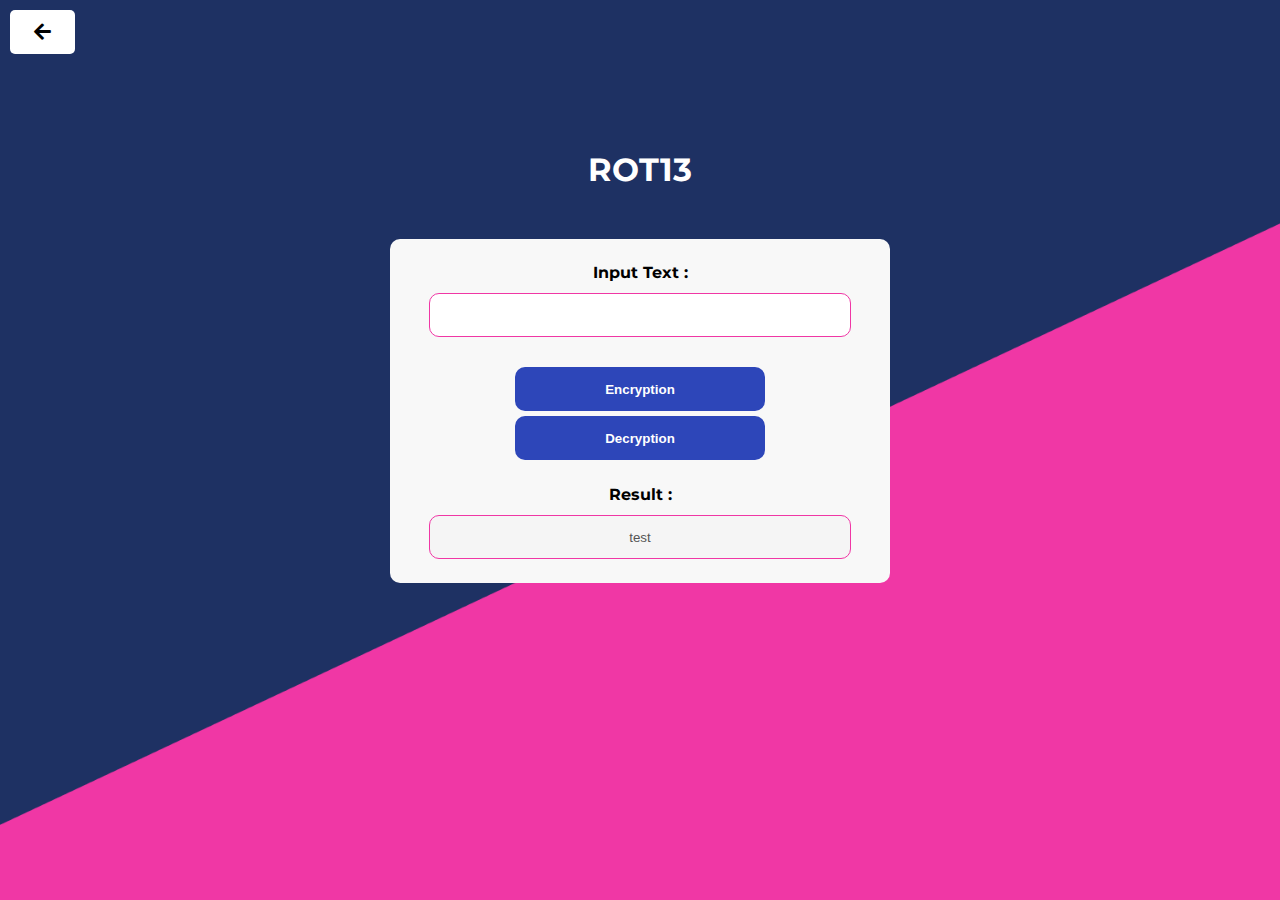
==== views/rot13.html @ 33b98b43 "add all user interface" ====
<!DOCTYPE html>
<html lang="en">
<head>
  <meta charset="UTF-8">
  <meta http-equiv="X-UA-Compatible" content="IE=edge">
  <meta name="viewport" content="width=device-width, initial-scale=1.0">
  <link rel="stylesheet" href="https://cdnjs.cloudflare.com/ajax/libs/font-awesome/5.15.4/css/all.min.css">
  <link rel="stylesheet" href="../src/css/style.css">
  <title>ROT13 Cipher</title>
</head>
<body>
  <div class="background"></div>
  <a href="/index.html" class="back" aria-label="Back to Homepage">
    <i class="fas fa-arrow-left"></i>
  </a>
  <main>
    <h1>ROT13</h1>
    <div class="container dflex">
      <div class="card size-xl">
        <div class="input-group marbot">
          <label for="input_text">Input Text : </label>
          <input type="text" id="input_text">
        </div>
        
        <button id="encryption" name="rot13" class="button">Encryption</button>
        <button id="decryption" name="rot13" class="button">Decryption</button>

        <div class="input-group result">
          <label for="input_text">Result : </label>
          <input type="text" id="input_text" value="test" disabled>
        </div>
      </div>
    </div>
  </main>
</body>
</html>
---- src/css/style.css ----
@import url('https://fonts.googleapis.com/css2?family=Montserrat&display=swap');

:root {
  --background1: #1E3163;
  --background2: #F037A5;
  --background3: #F8F8F8;
  --button-text: #FFFFFF;
  --button-color: #2D46B9;
}

* {
  padding: 0;
  margin: 0;
  box-sizing: border-box;
}

body {
  font-family: 'Montserrat', sans-serif;
  min-height: 100vh;
  background-image: url('../img/background.png');
  background-repeat: no-repeat;
  background-size: cover;
  background-position: center;
}

button, 
a, 
input,
textarea {
  min-width: 44px;
  min-height: 44px;
  text-decoration: none;
  border: none;
  outline: none;
}

.dflex {
  display: flex;
}

.button {
  background-color: var(--button-color);
  color: var(--button-text);
  font-weight: bold;
}

.back {
  display: inline-block;
  position: absolute;
  z-index: 5;
  top: 10px;
  left: 10px;
  font-size: 1.2rem;
  padding: 0.6rem 1.5rem;
  border-radius: 5px;
  background-color: var(--button-text);
  color: black;
}

main {
  margin: 0 auto;
  padding-top: 150px;
  text-align: center;
}

main h1 {
  color: var(--button-text);
}

.container {
  margin: 50px auto 0 auto;
  width: 90%;
  max-width: 1000px;
  flex-wrap: wrap;
  justify-content: center;
  gap: 15px;
}

.card {
  padding: 1.5rem 1rem;
  background-color: var(--background3);
  border-radius: 10px;
}

.size-m {
  width: 200px;
}

.size-xl {
  width: 500px;
}

.card h2 {
  height: 150px;
  align-items: center;
}

.card a {
  display: block;
  margin-top: 10px;
  padding: 1rem;
  border-radius: 10px;
}

.marbot {
  margin-bottom: 30px;
}

.input-group label {
  font-weight: bolder;
  margin-bottom: 0.7rem;
  display: block;
}

.input-group input {
  display: block;
  border: 1px solid var(--background2);
  margin: 0 auto;
  border-radius: 10px;
  width: 90%;
  padding: 0.2rem 1rem
}

.card button {
  padding: 0.5rem 1.5rem;
  display: block;
  margin: 5px auto;
  width: 90%;
  max-width: 250px;
  border-radius: 10px;
}

.result {
  margin-top: 25px;
}

.result input {
  text-align: center;
}
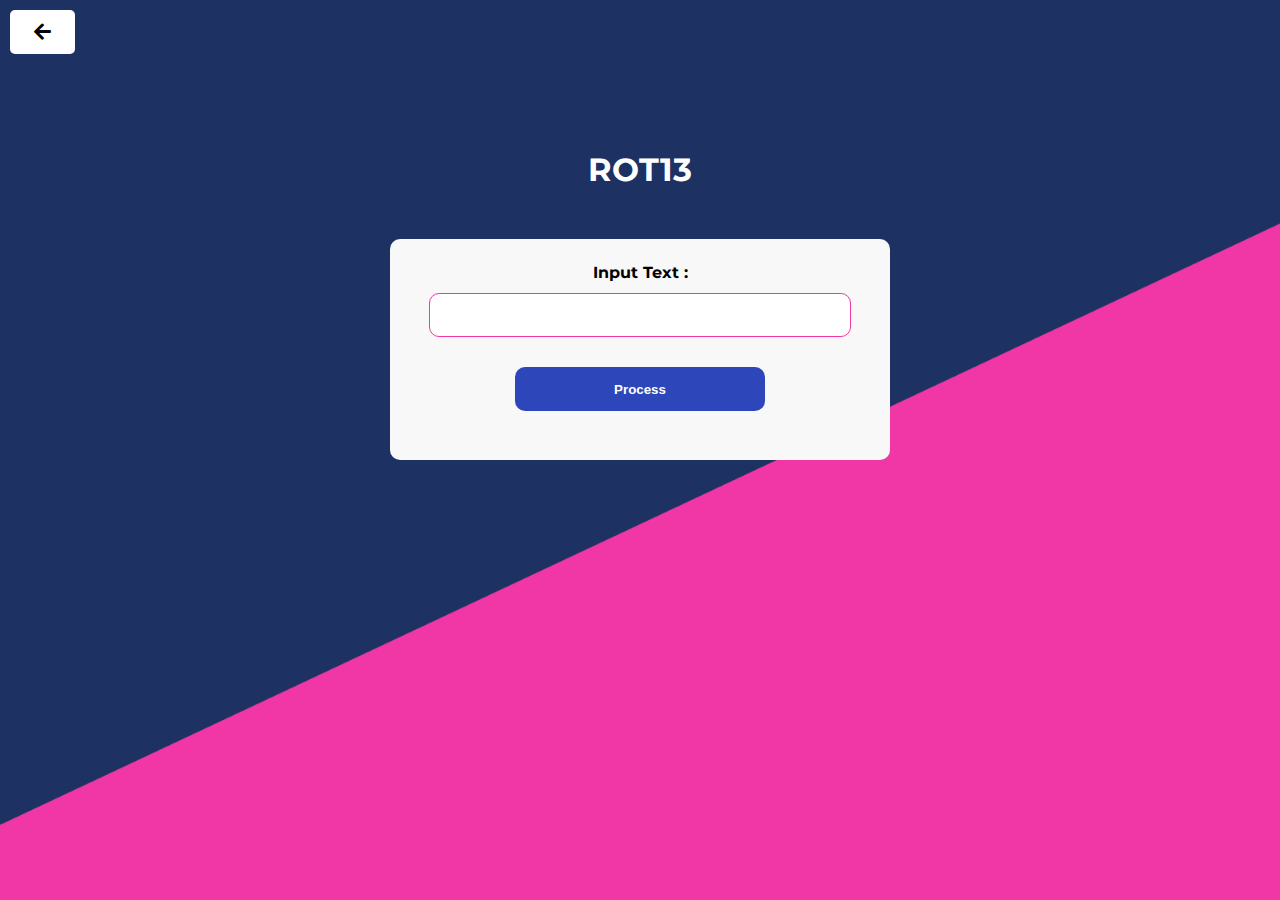
==== commit 39889524: "connect between frontend and backend" ====
--- a/views/rot13.html
+++ b/views/rot13.html
@@ -10,7 +10,7 @@
 </head>
 <body>
   <div class="background"></div>
-  <a href="/index.html" class="back" aria-label="Back to Homepage">
+  <a href="../index.html" class="back" aria-label="Back to Homepage">
     <i class="fas fa-arrow-left"></i>
   </a>
   <main>
@@ -22,15 +22,12 @@
           <input type="text" id="input_text">
         </div>
         
-        <button id="encryption" name="rot13" class="button">Encryption</button>
-        <button id="decryption" name="rot13" class="button">Decryption</button>
+        <button id="process" name="rot13" class="button">Process</button>
 
-        <div class="input-group result">
-          <label for="input_text">Result : </label>
-          <input type="text" id="input_text" value="test" disabled>
-        </div>
+        <div class="input-group result"></div>
       </div>
     </div>
   </main>
+  <script src="../src/js/main.js" type="module"></script>
 </body>
 </html>--- a/src/css/style.css
+++ b/src/css/style.css
@@ -59,7 +59,7 @@
 
 main {
   margin: 0 auto;
-  padding-top: 150px;
+  padding: 150px 0 50px 0;
   text-align: center;
 }
 
